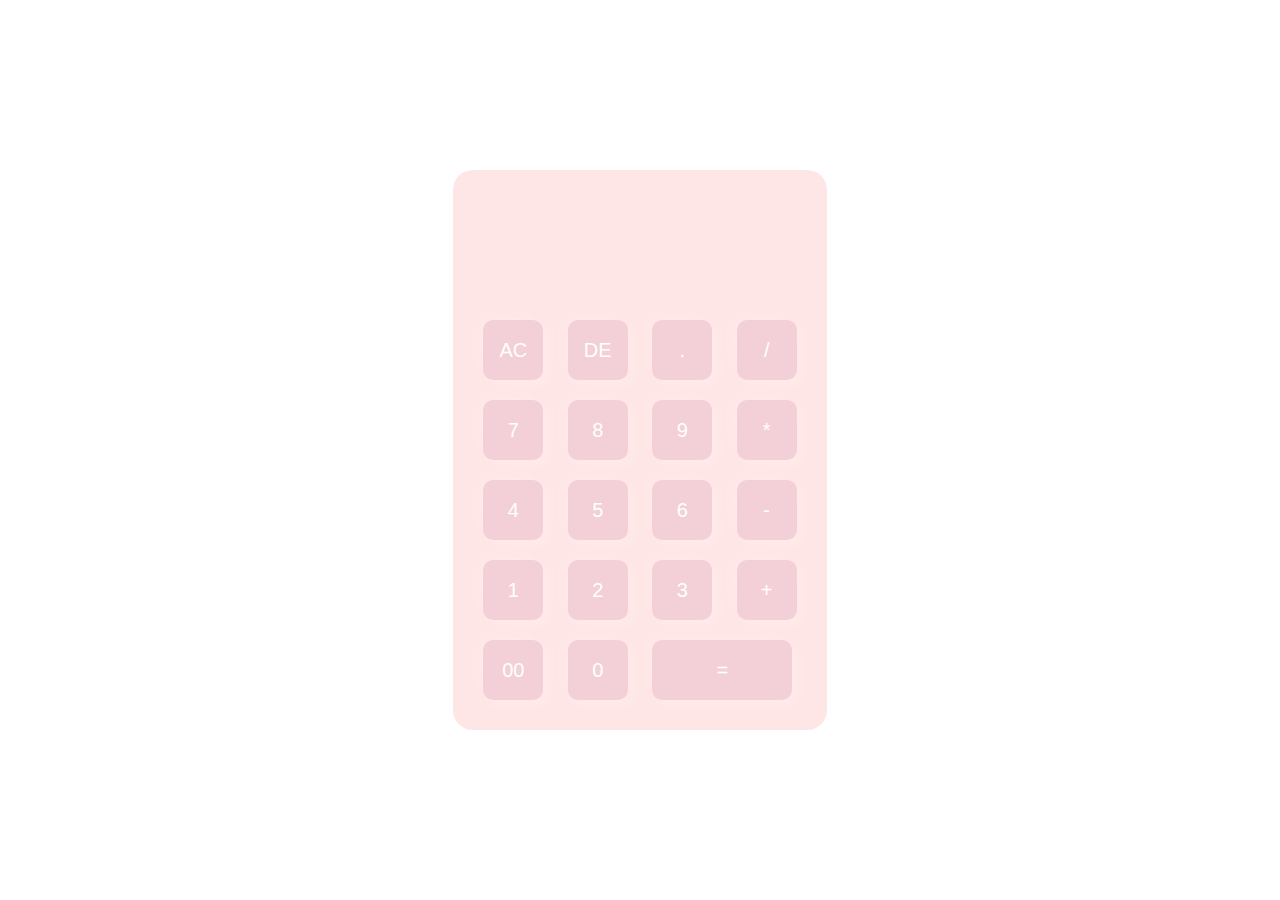
==== calc/index.html @ 300e9085 "calculator app added and color flip title changed" ====
<!DOCTYPE html>
<html lang="en">
<head>
    <meta charset="UTF-8">
    <meta name="viewport" content="width=device-width, initial-scale=1.0">
    <title>shaculator</title>
    <link rel="stylesheet" href="style.css">
</head>
<body>
    <div class="container">
        <div class="calculator">
            <form>
                <div id="display">
                    <input type="text" name="display">
                </div>
                <div>
                    <input type="button" value="AC" onclick="display.value = ''" class="color">
                    <input type="button" value="DE" onclick="display.value = display.value.toString().slice(0,-1)" class="color">
                    <input type="button" value="." onclick="display.value += '.'" class="color">
                    <input type="button" value="/" onclick="display.value += '/'" class="color">
                <div>
                    <input type="button" value="7" onclick="display.value += '7'">
                    <input type="button" value="8" onclick="display.value += '8'">
                    <input type="button" value="9" onclick="display.value += '9'">
                    <input type="button" value="*" onclick="display.value += '*'" class="color">
                </div>
                <div>
                    <input type="button" value="4" onclick="display.value += '4'">
                    <input type="button" value="5" onclick="display.value += '5'">
                    <input type="button" value="6" onclick="display.value += '6'">
                    <input type="button" value="-" onclick="display.value += '-'" class="color">
                </div>
                <div>
                    <input type="button" value="1" onclick="display.value += '1'">
                    <input type="button" value="2" onclick="display.value += '2'">
                    <input type="button" value="3" onclick="display.value += '3'">
                    <input type="button" value="+" onclick="display.value += '+'" class="color">
                </div>
                <div>
                    <input type="button" value="00" onclick="display.value += '00'">
                    <input type="button" value="0" onclick="display.value += '0'">
                    <input type="button" value="=" onclick="display.value = eval(display.value)" class="color" id="equal">
                </div>
            </form>
        </div>
    </div>
</body>
</html>
---- calc/style.css ----
*{
    margin:0;
    padding:0;
    box-sizing: border-box;
    font-family: 'Poppins',sans-serif;
}
.container{
    width:100%;
    height:100vh;
    display:flex;
    align-items: center;
    justify-content: center;
}
.calculator{
    background:#FFE6E6;
    padding:20px;
    border-radius: 20px;
}
.calculator form input{
    border:0;
    outline:0;
    width:60px;
    height:60px;
    border-radius: 10px;
    box-shadow: -8px -8px 15px rgba(255,255,255,0.1),5px 5px 15px rgba(255,255,255,0.2);
    background: #F3D0D7;
    font-size:20px;
    color:#fff;
    cursor:pointer;
    margin:10px;

}
.calculator form #display{
    display:flex;
    justify-content: flex-end;
    margin:20px 0;
}
form #display input{
    text-align: right;
    flex:1;
    font-size: 45px;
    box-shadow: none;
    background: transparent;
}
#equal{
    width:140px;
}
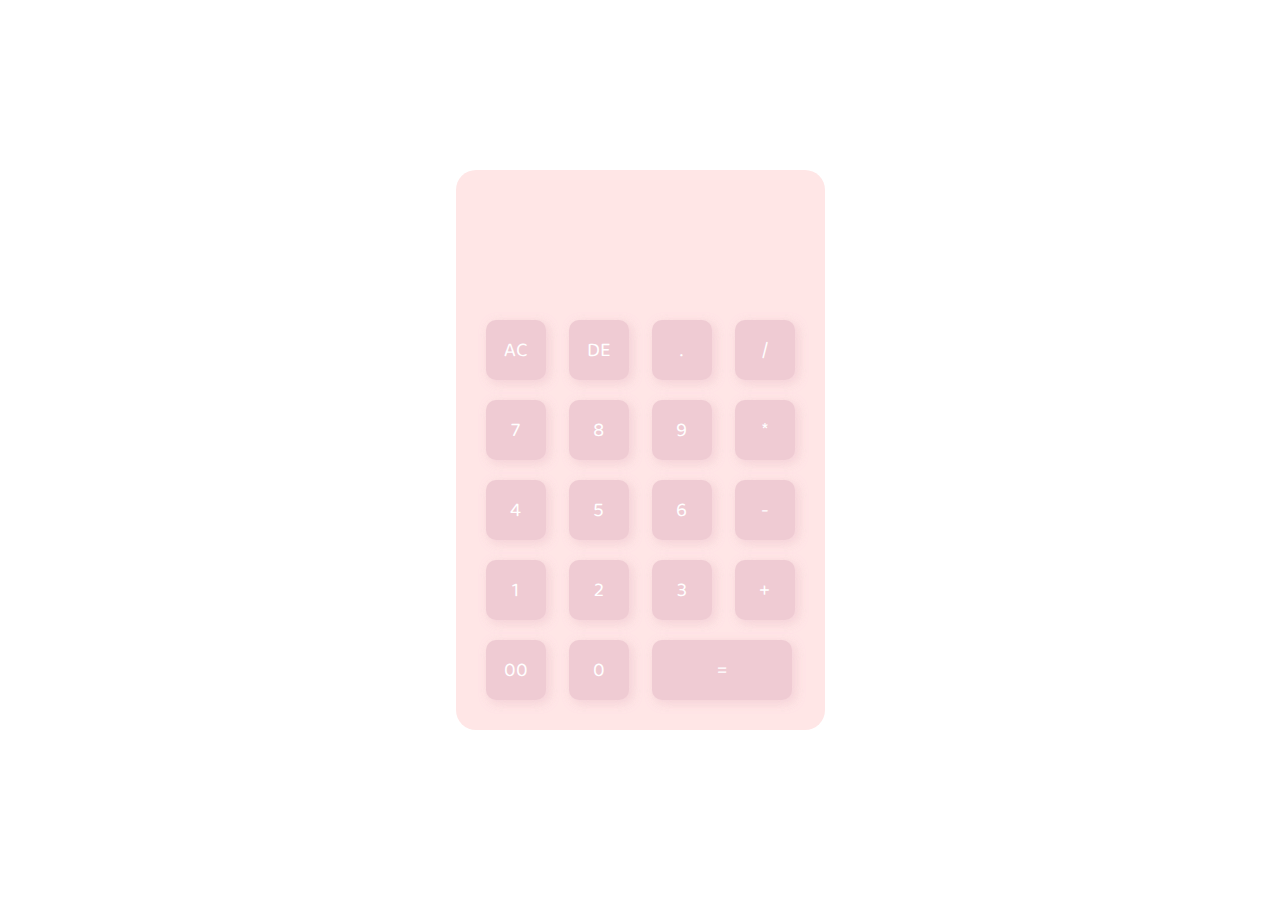
==== commit 6da09a57: "cal transition applied and font changed" ====
--- a/calc/index.html
+++ b/calc/index.html
@@ -4,6 +4,7 @@
     <meta charset="UTF-8">
     <meta name="viewport" content="width=device-width, initial-scale=1.0">
     <title>shaculator</title>
+    <link href="https://fonts.googleapis.com/css2?family=Baloo&display=swap" rel="stylesheet">
     <link rel="stylesheet" href="style.css">
 </head>
 <body>
--- a/calc/style.css
+++ b/calc/style.css
@@ -1,8 +1,10 @@
+@import url('https://fonts.googleapis.com/css2?family=Poppins:ital,wght@0,100;0,200;0,300;0,400;0,500;0,600;0,700;0,800;0,900;1,100;1,200;1,300;1,400;1,500;1,600;1,700;1,800;1,900&display=swap');
+
 *{
     margin:0;
     padding:0;
     box-sizing: border-box;
-    font-family: 'Poppins',sans-serif;
+    font-family: 'Baloo', cursive;
 }
 .container{
     width:100%;
@@ -22,13 +24,13 @@
     width:60px;
     height:60px;
     border-radius: 10px;
-    box-shadow: -8px -8px 15px rgba(255,255,255,0.1),5px 5px 15px rgba(255,255,255,0.2);
-    background: #F3D0D7;
+    box-shadow: 3px 3px 10px rgba(243, 208, 215, 0.6),3px 3px 10px rgba(243, 208, 215, 0.6);
+    background: #EFCBD3 ;
     font-size:20px;
     color:#fff;
     cursor:pointer;
     margin:10px;
-
+    transition: transform 0.2s ease, background-color 0.2s ease;
 }
 .calculator form #display{
     display:flex;
@@ -44,4 +46,9 @@
 }
 #equal{
     width:140px;
+}
+
+.calculator form input:hover{
+    transform: scale(1.1); /* Scales the button up to 110% */
+    background-color: #e6b8c1;
 }